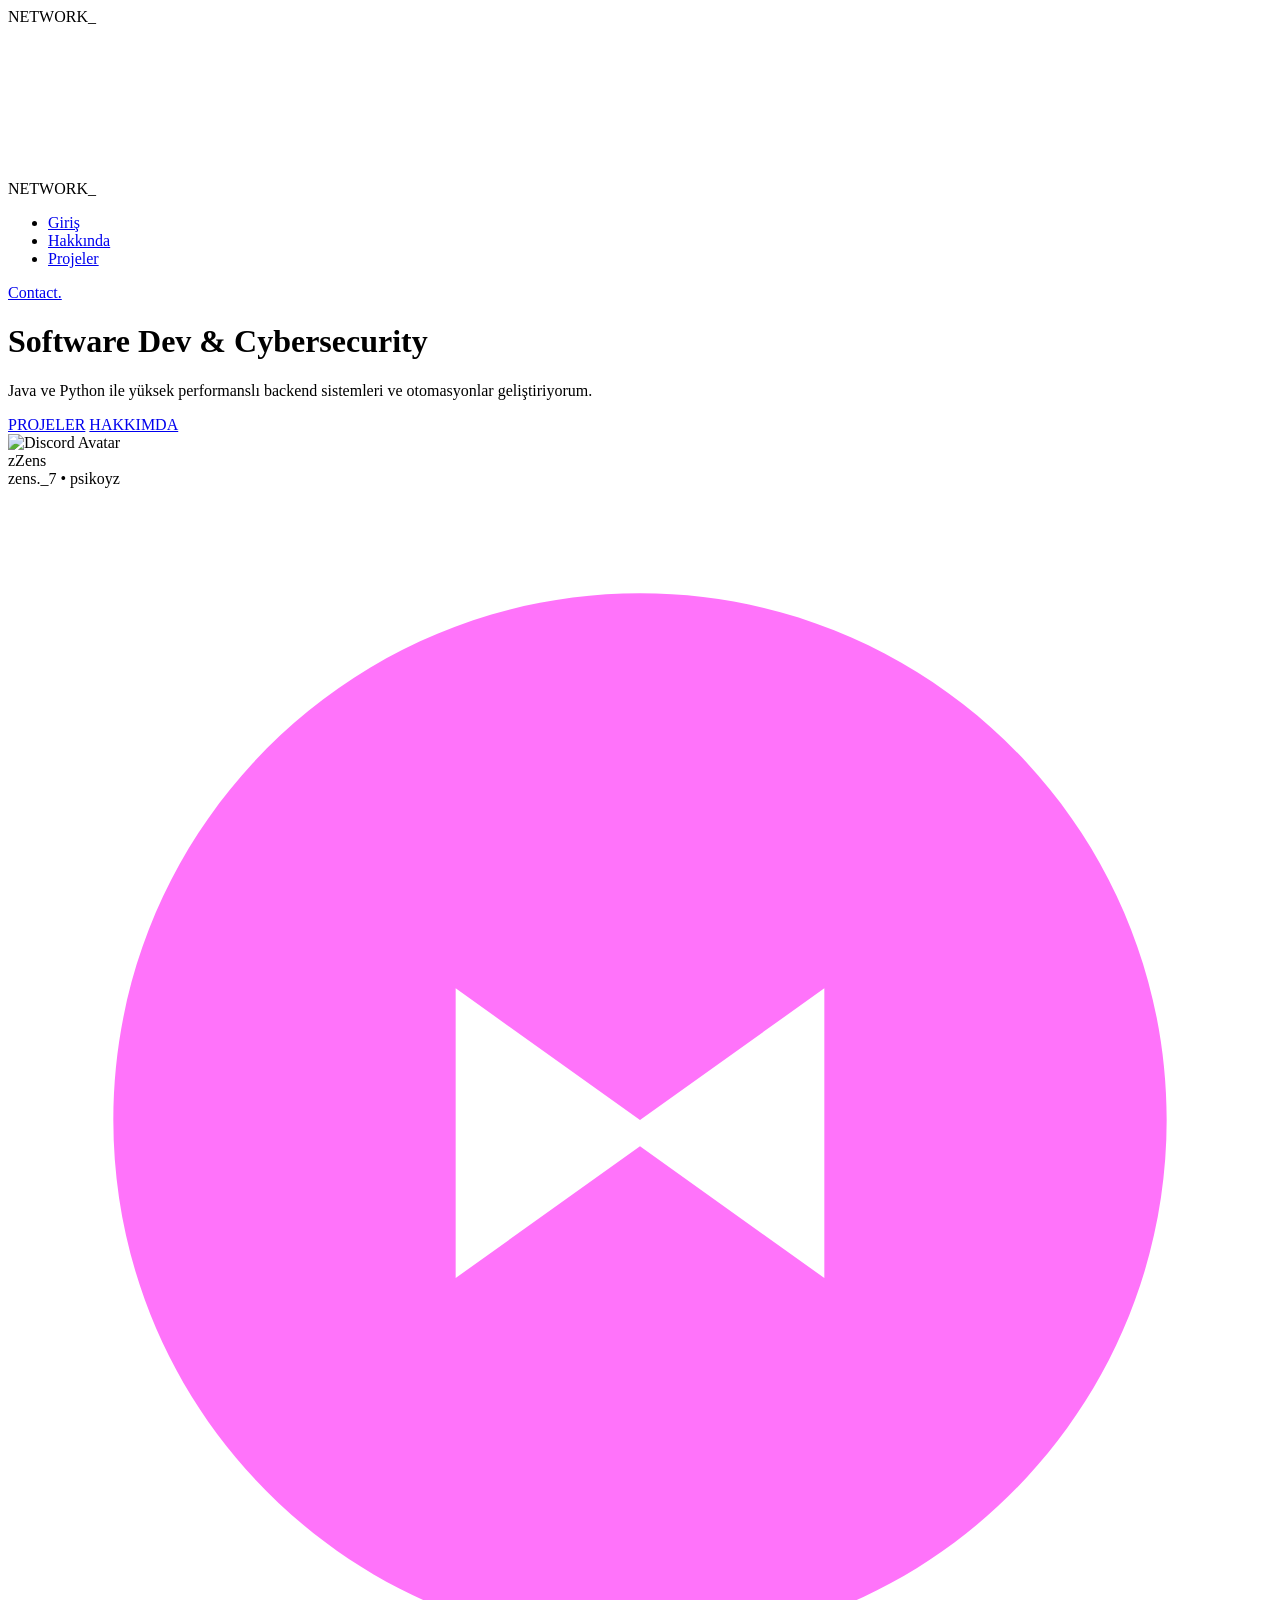
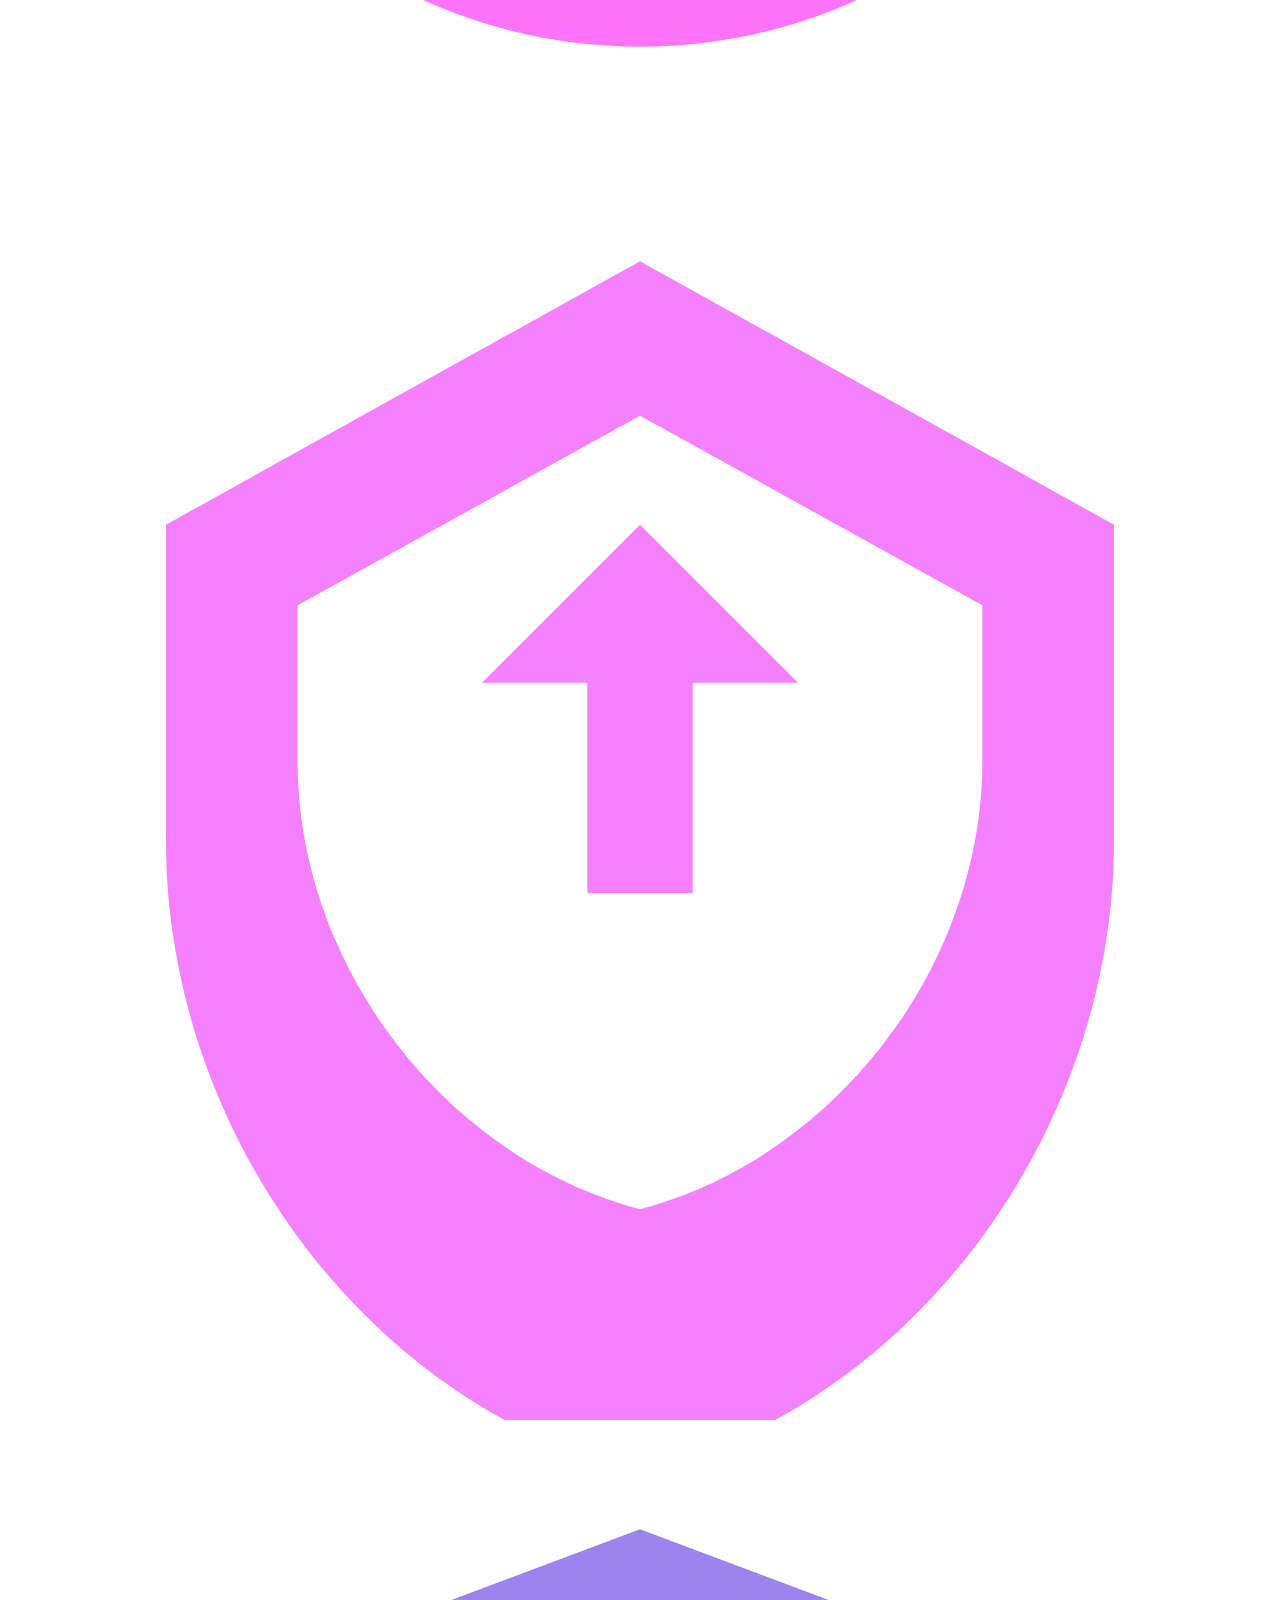
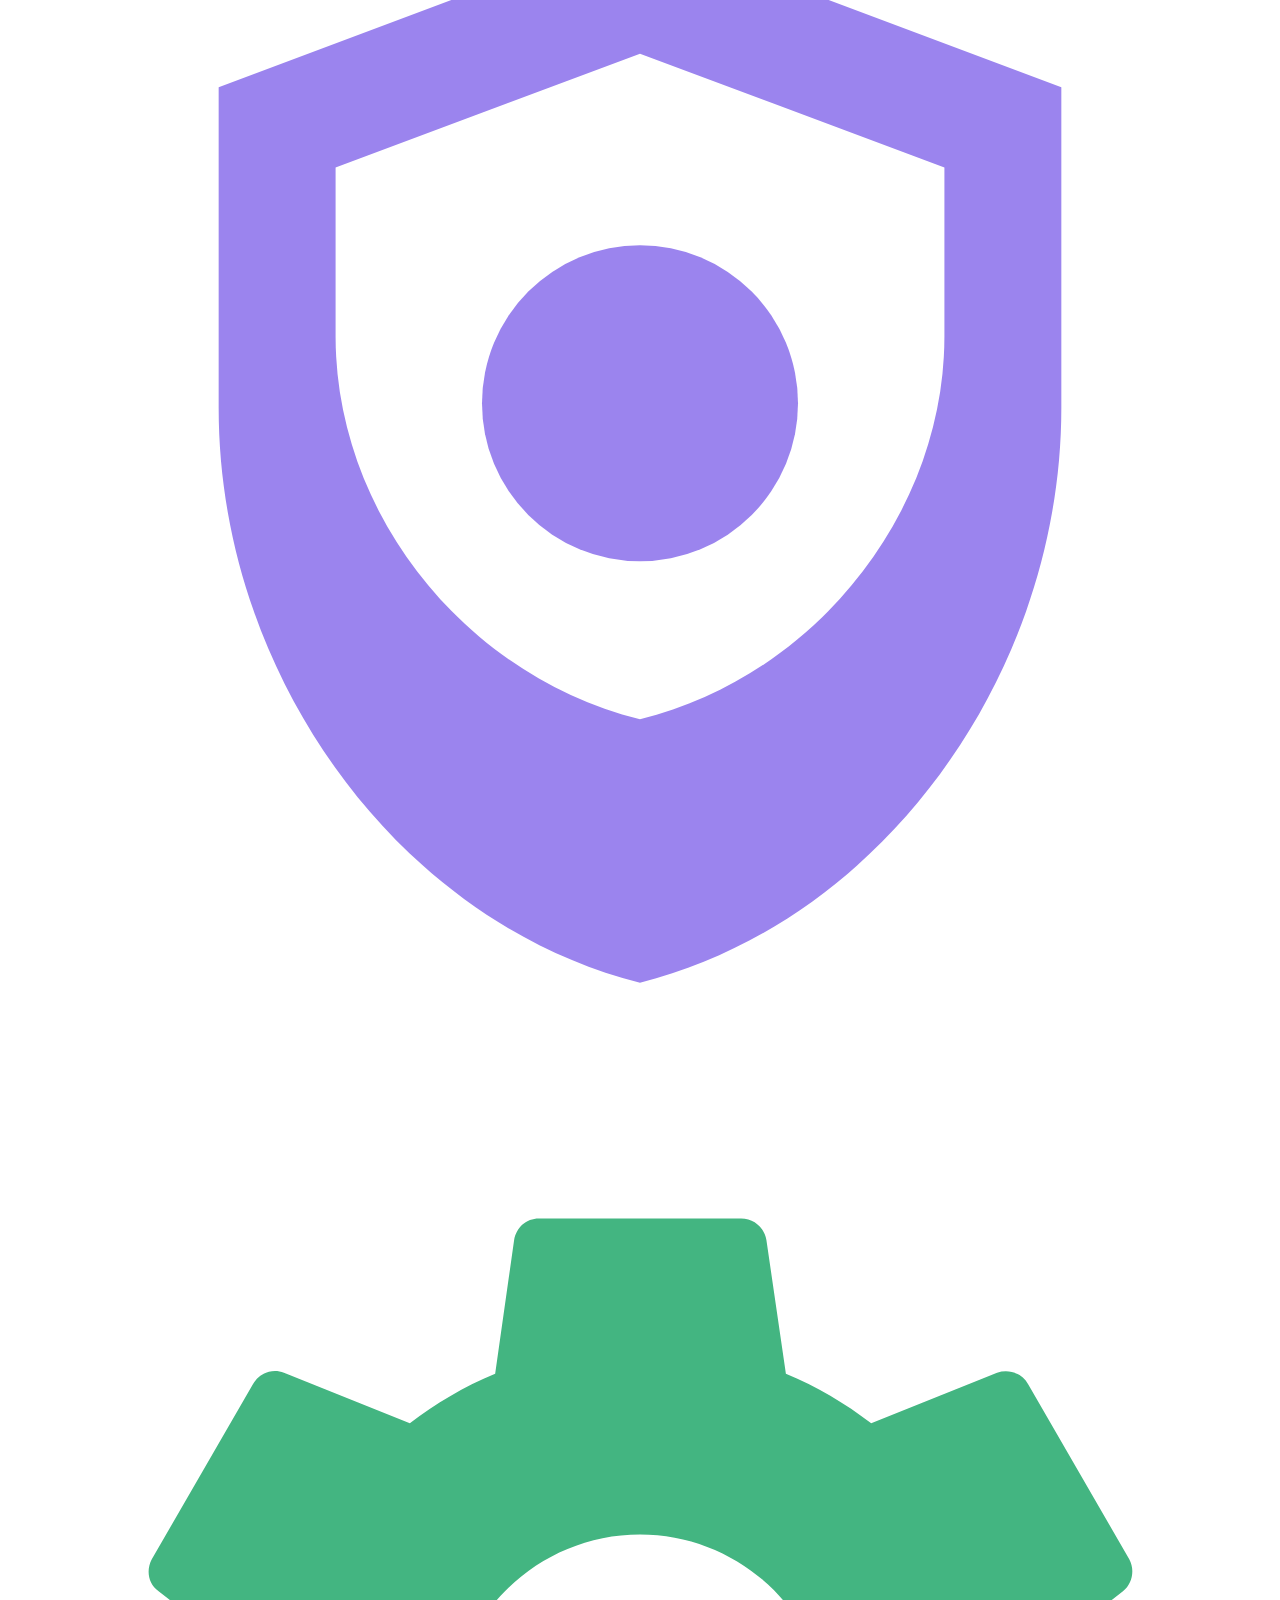
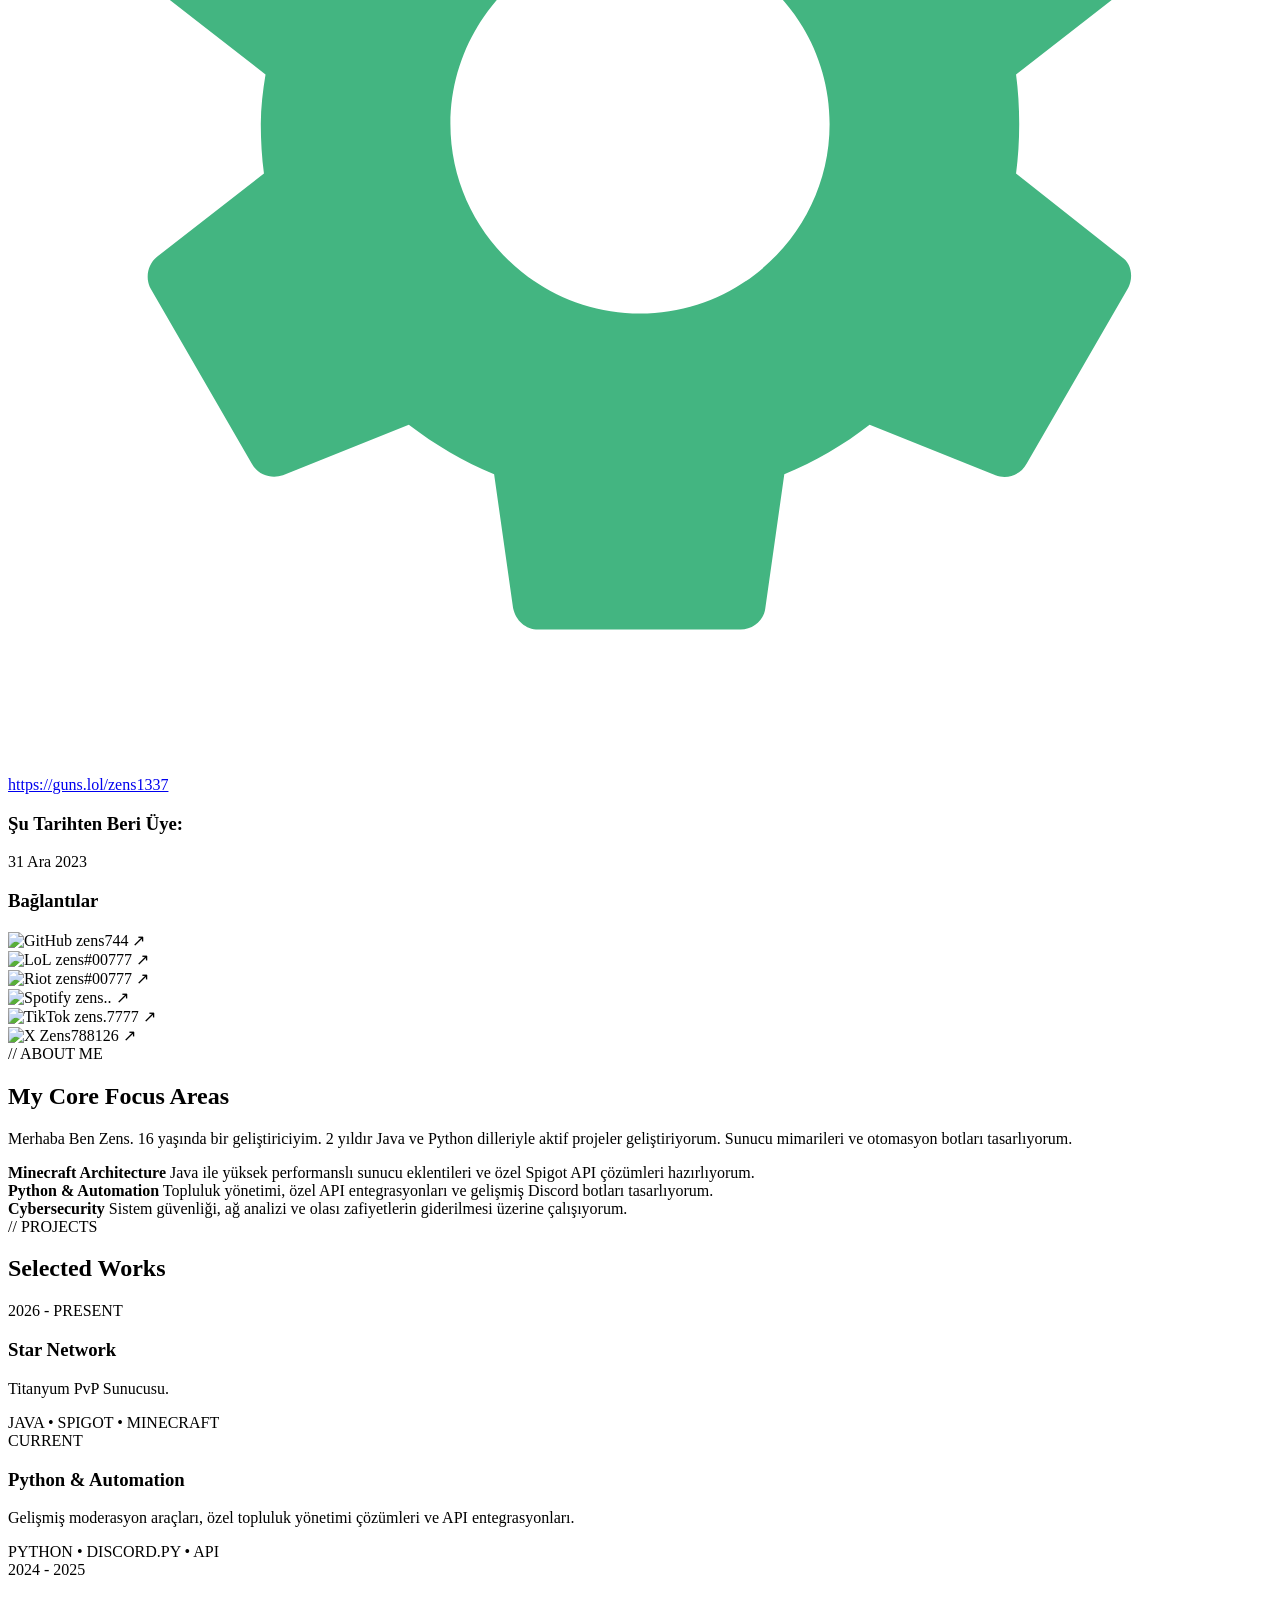
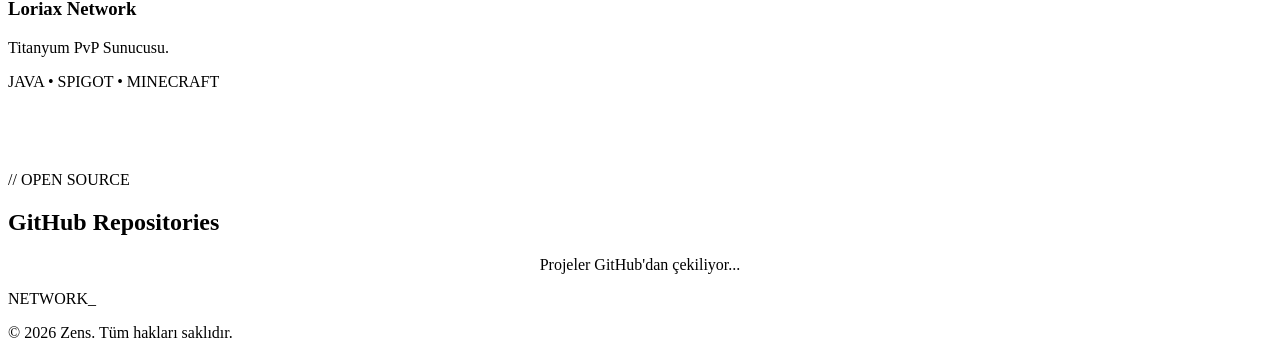
==== index.html @ 5e654271 "Create index.html" ====
<!DOCTYPE html>
<html lang="en">

<head>
    <meta charset="UTF-8">
    <meta name="viewport" content="width=device-width, initial-scale=1.0">
    <title>Zens | Software Development & Cybersecurity</title>
    <link rel="stylesheet" href="style.css">
    <link rel="preconnect" href="https://fonts.googleapis.com">
    <link rel="preconnect" href="https://fonts.gstatic.com" crossorigin>
    <link href="https://fonts.googleapis.com/css2?family=Inter:wght@300;400;500;600;700;800&display=swap"
        rel="stylesheet">
    <meta name="description"
        content="Zens - Software Developer specializing in Java, Python, and Cybersecurity solutions.">
</head>

<body>
    <!-- Modern Preloader -->
    <div id="preloader">
        <div class="loader-content">
            <div class="loader-logo">NETWORK<span>_</span></div>
            <div class="loader-bar">
                <div class="loader-progress"></div>
            </div>
        </div>
    </div>

    <!-- Background Particles -->
    <canvas id="particle-canvas"></canvas>

    <div class="cursor-glow"></div>

    <nav>
        <div class="logo">NETWORK<span>_</span></div>
        <ul class="nav-links">
            <li><a href="#home">Giriş</a></li>
            <li><a href="#about">Hakkında</a></li>
            <li><a href="#projects">Projeler</a></li>
        </ul>
        <div class="nav-contact">
            <a href="mailto:admin@starnetwork.com" class="btn-contact">Contact.</a>
        </div>
    </nav>

    <header id="home">
        <div class="hero-content">
            <div class="line-decor"></div>
            <h1>Software Dev & <span class="highlight">Cybersecurity</span></h1>
            <p>Java ve Python ile yüksek performanslı backend sistemleri ve otomasyonlar geliştiriyorum.</p>
            <div class="hero-btns">
                <a href="#projects" class="btn-corp primary">PROJELER</a>
                <a href="#about" class="btn-corp secondary">HAKKIMDA</a>
            </div>
        </div>

        <div class="discord-widget">
            <div class="discord-card advanced">
                <!-- Discord Banner -->
                <div class="discord-banner" id="discord-banner">
                    <!-- Right-side top badges (Optional Edit Profile / actions) -->
                </div>

                <div class="discord-profile-header">
                    <!-- Avatar & Status -->
                    <div class="discord-avatar-container">
                        <img id="discord-avatar" src="avatar.jpg" alt="Discord Avatar" class="discord-avatar">
                        <div id="discord-status-indicator" class="status-indicator offline"></div>
                    </div>
                </div>

                <div class="discord-body">
                    <div class="discord-header-text">
                        <span class="discord-name" id="discord-name">zZens</span>
                        <div class="discord-subtext">
                            <span class="discord-tag" id="discord-tag">zens._7 • psikoyz</span>
                            <div class="discord-badges-advanced">
                                <!-- Default badges shown in screenshot -->
                                <div class="adv-badge" title="Nitro">
                                    <svg viewBox="0 0 24 24" fill="none" xmlns="http://www.w3.org/2000/svg">
                                        <path d="M12 2C6.48 2 2 6.48 2 12s4.48 10 10 10 10-4.48 10-10S17.52 2 12 2zm3.5 13l-3.5-2.5L8.5 15V9.5L12 12l3.5-2.5V15z" fill="#ff73fa"/>
                                    </svg>
                                </div>
                                <div class="adv-badge" title="Server Booster">
                                    <svg viewBox="0 0 24 24" fill="none" xmlns="http://www.w3.org/2000/svg">
                                        <path d="M12 2L3 7v6c0 5.55 3.84 10.74 9 12 5.16-1.26 9-6.45 9-12V7l-9-5zm0 18c-3.75-1-6.5-4.66-6.5-8.5V8.53l6.5-3.6 6.5 3.6V11.5c0 3.84-2.75 7.5-6.5 8.5z" fill="#f47fff"/>
                                        <path d="M12 7l-3 3h2v4h2v-4h2l-3-3z" fill="#f47fff"/>
                                    </svg>
                                </div>
                                <div class="adv-badge" title="HypeSquad Bravery">
                                    <svg viewBox="0 0 24 24" fill="none" xmlns="http://www.w3.org/2000/svg">
                                        <path d="M12 2L4 5v6.09c0 5.05 3.41 9.76 8 10.91 4.59-1.15 8-5.86 8-10.91V5l-8-3zm0 15c-3.32-.82-5.78-3.92-5.78-7.27V6.52l5.78-2.16 5.78 2.16v3.21c0 3.35-2.46 6.45-5.78 7.27z" fill="#9b84ee"/>
                                        <circle cx="12" cy="11" r="3" fill="#9b84ee"/>
                                    </svg>
                                </div>
                                <div class="adv-badge" title="Active Developer">
                                    <svg viewBox="0 0 24 24" fill="none" xmlns="http://www.w3.org/2000/svg">
                                        <path d="M19.14,12.94c0.04-0.3,0.06-0.61,0.06-0.94c0-0.32-0.02-0.64-0.06-0.94l2.03-1.58c0.18-0.14,0.23-0.41,0.12-0.61 l-1.92-3.32c-0.12-0.22-0.37-0.29-0.59-0.22l-2.39,0.96c-0.5-0.38-1.03-0.7-1.62-0.94L14.4,2.81c-0.04-0.24-0.24-0.41-0.48-0.41 h-3.84c-0.24,0-0.43,0.17-0.47,0.41L9.25,5.35C8.66,5.59,8.12,5.92,7.63,6.29L5.24,5.33c-0.22-0.08-0.47,0-0.59,0.22L2.73,8.87 C2.62,9.08,2.66,9.34,2.86,9.48l2.03,1.58C4.84,11.36,4.8,11.69,4.8,12s0.02,0.64,0.06,0.94l-2.03,1.58 c-0.18,0.14-0.23,0.41-0.12,0.61l1.92,3.32c0.12,0.22,0.37,0.29,0.59,0.22l2.39-0.96c0.5,0.38,1.03,0.7,1.62,0.94l0.36,2.54 c0.05,0.24,0.24,0.41,0.48,0.41h3.84c0.24,0,0.44-0.17,0.47-0.41l0.36-2.54c0.59-0.24,1.13-0.56,1.62-0.94l2.39,0.96 c0.22,0.08,0.47,0,0.59-0.22l1.92-3.32c0.12-0.22,0.07-0.49-0.12-0.61L19.14,12.94Z M12,15.6c-1.98,0-3.6-1.62-3.6-3.6 s1.62-3.6,3.6-3.6s3.6,1.62,3.6,3.6S13.98,15.6,12,15.6z" fill="#43b581"/>
                                    </svg>
                                </div>
                            </div>
                        </div>
                    </div>

                    <div class="discord-divider"></div>

                    <div class="discord-section">
                        <p class="discord-bio" id="discord-custom-status">
                            <a href="https://guns.lol/zens1337" target="_blank"
                                class="bio-link">https://guns.lol/zens1337</a>
                        </p>
                    </div>

                    <div class="discord-section">
                        <h3 class="discord-section-title">Şu Tarihten Beri Üye:</h3>
                        <p class="discord-text">31 Ara 2023</p>
                    </div>

                    <div class="discord-section">
                        <h3 class="discord-section-title">Bağlantılar</h3>
                        <div class="discord-connections">
                            <div class="connection-item">
                                <img src="https://cdn.simpleicons.org/github/ffffff" alt="GitHub" class="conn-icon">
                                <span class="conn-name">zens744</span>
                                <span class="conn-arrow">↗</span>
                            </div>
                            <div class="connection-item">
                                <img src="https://cdn.simpleicons.org/leagueoflegends/ffffff" alt="LoL"
                                    class="conn-icon">
                                <span class="conn-name">zens#00777</span>
                                <span class="conn-arrow">↗</span>
                            </div>
                            <div class="connection-item">
                                <img src="https://cdn.simpleicons.org/riotgames/ffffff" alt="Riot" class="conn-icon">
                                <span class="conn-name">zens#00777</span>
                                <span class="conn-arrow">↗</span>
                            </div>
                            <div class="connection-item">
                                <img src="https://cdn.simpleicons.org/spotify/1ed760" alt="Spotify" class="conn-icon">
                                <span class="conn-name">zens..</span>
                                <span class="conn-arrow">↗</span>
                            </div>
                            <div class="connection-item">
                                <img src="https://cdn.simpleicons.org/tiktok/ffffff" alt="TikTok" class="conn-icon">
                                <span class="conn-name">zens.7777</span>
                                <span class="conn-arrow">↗</span>
                            </div>
                            <div class="connection-item">
                                <img src="https://cdn.simpleicons.org/x/ffffff" alt="X" class="conn-icon">
                                <span class="conn-name">Zens788126</span>
                                <span class="conn-arrow">↗</span>
                            </div>
                        </div>
                    </div>

                    <!-- Dynamic Presence Info -->
                    <div class="discord-presence" id="discord-presence" style="display: none;">
                        <div class="discord-divider"></div>
                        <h3 class="discord-section-title" id="presence-title">PLAYING A GAME</h3>
                        <div class="presence-content">
                            <img id="presence-image" src="" alt="Activity Image" class="presence-image">
                            <div class="presence-details">
                                <div id="presence-name" class="presence-bold">VS Code</div>
                                <div id="presence-details-text" class="discord-text">Editing index.html</div>
                                <div id="presence-state" class="discord-text">Line 42</div>
                            </div>
                        </div>
                    </div>
                </div>
            </div>
        </div>
    </header>

    <section id="about" class="about-section">
        <div class="container">
            <div class="about-grid">
                <div class="about-text">
                    <span class="section-tag">// ABOUT ME</span>
                    <h2>My Core <span class="highlight">Focus Areas</span></h2>
                    <p>Merhaba Ben Zens. 16 yaşında bir geliştiriciyim. 2 yıldır Java ve Python dilleriyle aktif
                        projeler geliştiriyorum.
                        Sunucu mimarileri ve otomasyon botları tasarlıyorum.</p>
                    <div class="skills-grid">
                        <div class="skill-item">
                            <strong>Minecraft Architecture</strong>
                            Java ile yüksek performanslı sunucu eklentileri ve özel Spigot API çözümleri hazırlıyorum.
                        </div>
                        <div class="skill-item">
                            <strong>Python & Automation</strong>
                            Topluluk yönetimi, özel API entegrasyonları ve gelişmiş Discord botları tasarlıyorum.
                        </div>
                        <div class="skill-item">
                            <strong>Cybersecurity</strong>
                            Sistem güvenliği, ağ analizi ve olası zafiyetlerin giderilmesi üzerine çalışıyorum.
                        </div>
                    </div>
                </div>
            </div>
        </div>
    </section>

    <section id="projects" class="projects-section">
        <div class="container">
            <div class="section-header">
                <span class="section-tag">// PROJECTS</span>
                <h2 class="section-title">Selected Works</h2>
            </div>
            <div class="project-grid">
                <!-- Star Network -->
                <div class="project-card-corp">
                    <div class="project-meta">2026 - PRESENT</div>
                    <h3>Star Network</h3>
                    <p>Titanyum PvP Sunucusu.</p>
                    <div class="tags">JAVA • SPIGOT • MINECRAFT</div>
                </div>
                <!-- Discord Development -->
                <div class="project-card-corp">
                    <div class="project-meta">CURRENT</div>
                    <h3>Python & Automation</h3>
                    <p>Gelişmiş moderasyon araçları, özel topluluk yönetimi çözümleri ve API entegrasyonları.</p>
                    <div class="tags">PYTHON • DISCORD.PY • API</div>
                </div>
                <!-- Loriax -->
                <div class="project-card-corp archive">
                    <div class="project-meta">2024 - 2025</div>
                    <h3>Loriax Network</h3>
                    <p>Titanyum PvP Sunucusu.</p>
                    <div class="tags">JAVA • SPIGOT • MINECRAFT</div>
                </div>
            </div>

            <!-- GitHub Dinamik Repolar -->
            <div class="section-header" style="margin-top: 5rem;">
                <span class="section-tag">// OPEN SOURCE</span>
                <h2 class="section-title">GitHub Repositories</h2>
            </div>
            <div class="project-grid" id="github-repos">
                <!-- Yükleniyor durumu -->
                <div class="project-card-corp archive" style="text-align: center; grid-column: 1 / -1;">
                    <p>Projeler GitHub'dan çekiliyor...</p>
                </div>
            </div>
        </div>
    </section>

    <footer>
        <div class="container">
            <div class="footer-bottom">
                <div class="footer-logo">NETWORK<span>_</span></div>
                <div class="footer-info">
                    <p>&copy; 2026 Zens. Tüm hakları saklıdır.</p>
                </div>
            </div>
        </div>
    </footer>

    <script src="script.js"></script>
</body>

</html>
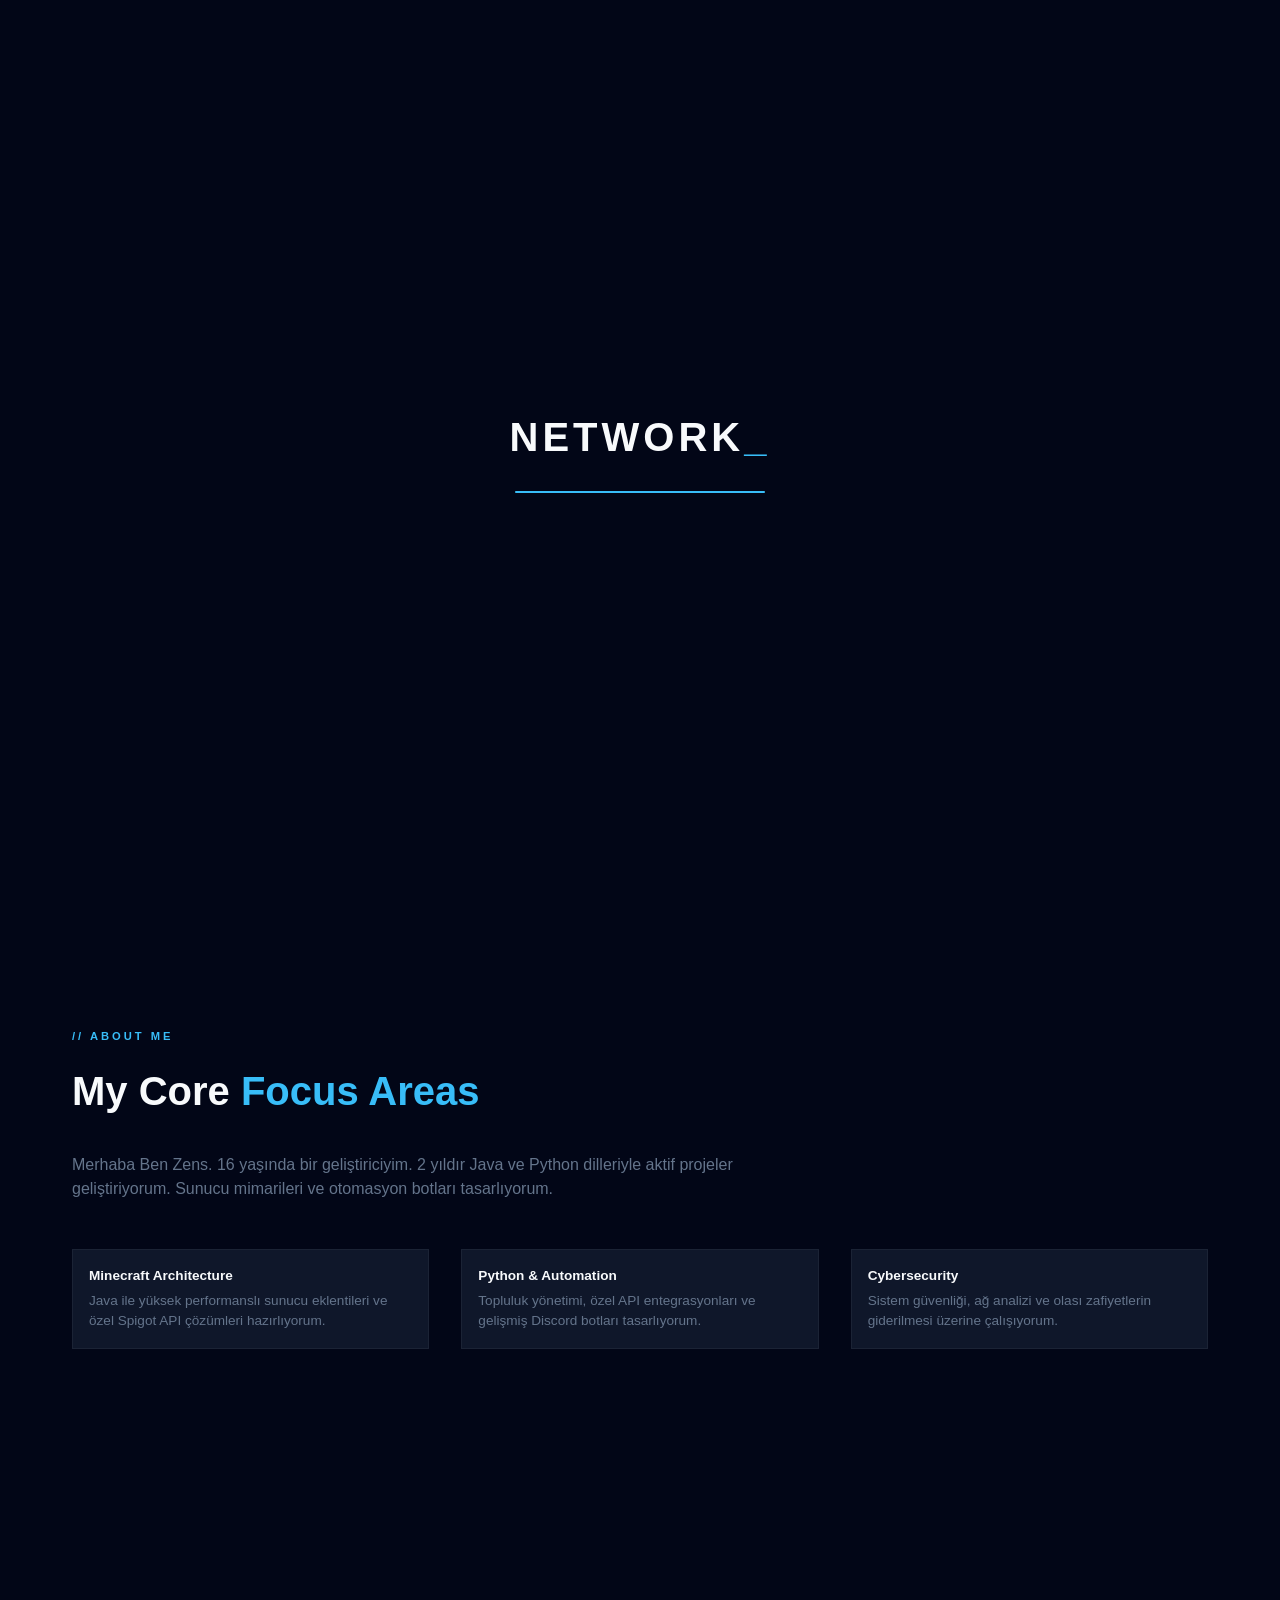
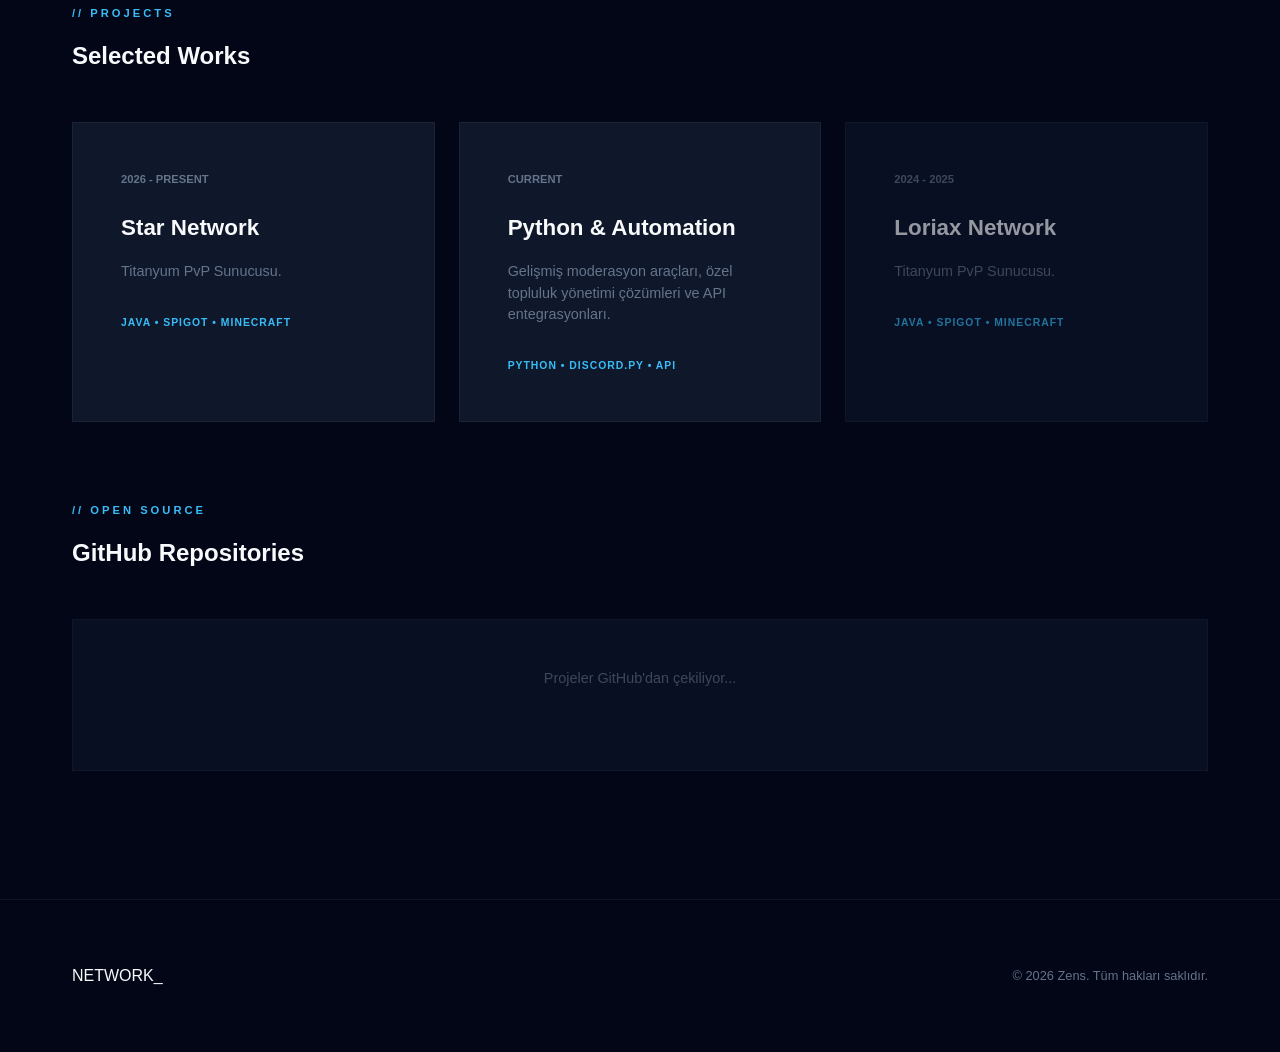
==== commit ee152cfe: "Add files via upload" ====
--- a/index.html
+++ b/index.html
@@ -256,4 +256,4 @@
     <script src="script.js"></script>
 </body>
 
-</html>
+</html>
--- a/style.css
+++ b/style.css
@@ -0,0 +1,621 @@
+:root {
+    --bg-primary: #020617;
+    --bg-secondary: #0f172a;
+    --primary: #94a3b8;
+    --accent: #38bdf8;
+    --text-main: #f8fafc;
+    --text-muted: #64748b;
+    --border: rgba(255, 255, 255, 0.05);
+}
+
+* {
+    margin: 0;
+    padding: 0;
+    box-sizing: border-box;
+    font-family: 'Inter', sans-serif;
+}
+
+body {
+    background-color: var(--bg-primary);
+    color: var(--text-main);
+    overflow-x: hidden;
+    line-height: 1.5;
+}
+
+.cursor-glow {
+    position: fixed;
+    width: 500px;
+    height: 500px;
+    background: radial-gradient(circle, rgba(56, 189, 248, 0.03) 0%, transparent 70%);
+    border-radius: 50%;
+    pointer-events: none;
+    z-index: -1;
+    transform: translate(-50%, -50%);
+}
+
+.container {
+    max-width: 1200px;
+    margin: 0 auto;
+    padding: 0 2rem;
+}
+
+.highlight {
+    color: var(--accent);
+}
+
+/* Nav */
+nav {
+    display: flex;
+    justify-content: space-between;
+    align-items: center;
+    padding: 2rem 5%;
+    position: fixed;
+    width: 100%;
+    top: 0;
+    background: rgba(2, 6, 23, 0.9);
+    backdrop-filter: blur(20px);
+    z-index: 1000;
+    border-bottom: 1px solid var(--border);
+}
+
+.logo {
+    font-size: 1.2rem;
+    font-weight: 800;
+    letter-spacing: 2px;
+}
+
+.logo span { color: var(--accent); }
+
+.nav-links {
+    display: flex;
+    gap: 3rem;
+    list-style: none;
+}
+
+.nav-links a {
+    text-decoration: none;
+    color: var(--text-muted);
+    font-size: 0.8rem;
+    font-weight: 600;
+    text-transform: uppercase;
+    letter-spacing: 1px;
+    transition: 0.3s;
+}
+
+.nav-links a:hover { color: var(--text-main); }
+
+.btn-contact {
+    color: var(--text-main);
+    text-decoration: none;
+    font-weight: 700;
+    font-size: 0.9rem;
+    border-bottom: 2px solid var(--accent);
+}
+
+/* Hero */
+header {
+    height: 100vh;
+    display: grid;
+    grid-template-columns: 1.2fr 1fr;
+    gap: 4rem;
+    align-items: center;
+    padding: 0 10%;
+    background: radial-gradient(circle at 10% 20%, rgba(56, 189, 248, 0.05), transparent);
+}
+
+.hero-content { max-width: 800px; }
+
+.line-decor {
+    width: 50px;
+    height: 2px;
+    background: var(--accent);
+    margin-bottom: 2rem;
+}
+
+.hero-content h1 {
+    font-size: 4rem;
+    font-weight: 800;
+    line-height: 1.1;
+    margin-bottom: 2rem;
+    letter-spacing: -2px;
+}
+
+.hero-content p {
+    font-size: 1.1rem;
+    color: var(--text-muted);
+    max-width: 500px;
+    margin-bottom: 3rem;
+}
+
+.btn-corp {
+    padding: 1rem 2.5rem;
+    font-size: 0.85rem;
+    font-weight: 700;
+    text-decoration: none;
+    letter-spacing: 1px;
+    transition: all 0.4s cubic-bezier(0.2, 0.8, 0.2, 1);
+    display: inline-block;
+    border-radius: 8px;
+    position: relative;
+    overflow: hidden;
+}
+
+.btn-corp.primary {
+    background: var(--text-main);
+    color: var(--bg-primary);
+    margin-right: 1.5rem;
+    box-shadow: 0 4px 15px rgba(255, 255, 255, 0.1);
+}
+
+.btn-corp.primary:hover {
+    background: #ffffff;
+    box-shadow: 0 8px 25px rgba(255, 255, 255, 0.25);
+    transform: translateY(-3px) scale(1.02);
+}
+
+.btn-corp.primary:active {
+    transform: translateY(1px) scale(0.98);
+    box-shadow: 0 2px 10px rgba(255, 255, 255, 0.1);
+}
+
+.btn-corp.secondary {
+    border: 1px solid var(--border);
+    color: var(--text-main);
+    background: transparent;
+}
+
+.btn-corp.secondary:hover {
+    border-color: var(--accent);
+    color: var(--accent);
+    box-shadow: 0 8px 25px rgba(56, 189, 248, 0.15);
+    transform: translateY(-3px) scale(1.02);
+    background: rgba(56, 189, 248, 0.05);
+}
+
+.btn-corp.secondary:active {
+    transform: translateY(1px) scale(0.98);
+}
+
+/* Discord Card Styling */
+.discord-widget {
+    display: flex !important;
+    justify-content: center !important;
+    align-items: center !important;
+    perspective: 1000px !important;
+}
+
+.discord-card.advanced {
+    width: 360px !important;
+    background: #111214 !important;
+    border-radius: 8px !important;
+    overflow: hidden !important;
+    box-shadow: 0 8px 24px rgba(0, 0, 0, 0.4) !important;
+    font-family: 'Inter', sans-serif !important;
+    border: none !important;
+}
+
+.discord-banner {
+    height: 120px !important;
+    background: #2b2d31 !important;
+    position: relative !important;
+    transition: background 0.5s ease !important;
+}
+
+.discord-profile-header {
+    padding: 0 16px !important;
+    display: flex !important;
+    justify-content: space-between !important;
+    align-items: flex-end !important;
+    margin-top: -60px !important;
+    position: relative !important;
+}
+
+.discord-avatar-container {
+    position: relative !important;
+    width: 92px !important;
+    height: 92px !important;
+}
+
+.discord-avatar {
+    width: 92px !important;
+    height: 92px !important;
+    border-radius: 50% !important;
+    border: 6px solid #111214 !important;
+    background: #2b2d31 !important;
+    object-fit: cover !important;
+    display: block !important;
+}
+
+.status-indicator {
+    position: absolute !important;
+    bottom: 4px !important;
+    right: 4px !important;
+    width: 24px !important;
+    height: 24px !important;
+    border-radius: 50% !important;
+    border: 5px solid #111214 !important;
+    transition: background-color 0.3s ease !important;
+}
+
+.status-indicator.online { background-color: #23a55a !important; }
+.status-indicator.idle { background-color: #f0b232 !important; }
+.status-indicator.dnd { background-color: #f23f43 !important; }
+.status-indicator.offline { background-color: #80848e !important; }
+
+.discord-body {
+    padding: 16px !important;
+    background: #111214 !important;
+}
+
+.discord-header-text {
+    margin-bottom: 12px !important;
+}
+
+.discord-name {
+    font-size: 1.25rem !important;
+    font-weight: 800 !important;
+    color: #f2f3f5 !important;
+    display: block !important;
+}
+
+.discord-subtext {
+    display: flex !important;
+    align-items: center !important;
+    gap: 8px !important;
+    margin-top: 2px !important;
+}
+
+.discord-tag {
+    font-size: 0.85rem !important;
+    color: #dbdee1 !important;
+}
+
+.discord-badges-advanced {
+    display: flex !important;
+    gap: 4px !important;
+}
+
+.adv-badge {
+    width: 20px !important;
+    height: 20px !important;
+    display: flex !important;
+    align-items: center !important;
+    justify-content: center !important;
+}
+
+.adv-badge svg {
+    width: 100% !important;
+    height: 100% !important;
+    filter: drop-shadow(0 2px 4px rgba(0,0,0,0.5));
+}
+
+.discord-divider {
+    height: 1px !important;
+    background: #313338 !important;
+    margin: 12px 0 !important;
+}
+
+.discord-section {
+    margin-bottom: 16px !important;
+}
+
+.discord-section-title {
+    font-size: 0.75rem !important;
+    font-weight: 700 !important;
+    color: #b5bac1 !important;
+    text-transform: uppercase !important;
+    margin-bottom: 8px !important;
+}
+
+.discord-text {
+    font-size: 0.85rem !important;
+    color: #dbdee1 !important;
+}
+
+.discord-bio {
+    margin-bottom: 4px !important;
+}
+
+.discord-bio .bio-link {
+    color: #00a8fc !important;
+    text-decoration: none !important;
+    font-size: 0.85rem !important;
+}
+
+.discord-bio .bio-link:hover {
+    text-decoration: underline !important;
+}
+
+.discord-connections {
+    display: flex !important;
+    flex-direction: column !important;
+    gap: 4px !important;
+}
+
+.connection-item {
+    display: flex !important;
+    align-items: center !important;
+    padding: 8px 12px !important;
+    background: #2b2d31 !important;
+    border-radius: 4px !important;
+    color: #dbdee1 !important;
+    font-size: 0.85rem !important;
+    transition: background 0.2s !important;
+}
+
+.connection-item:hover {
+    background: #313338 !important;
+}
+
+.conn-icon {
+    width: 20px !important;
+    height: 20px !important;
+    margin-right: 12px !important;
+}
+
+.conn-arrow {
+    margin-left: auto !important;
+    color: #80848e !important;
+    font-size: 1rem !important;
+    font-weight: bold !important;
+}
+
+.discord-presence {
+    transition: all 0.3s ease !important;
+}
+
+.presence-content {
+    display: flex !important;
+    gap: 12px !important;
+    align-items: center !important;
+}
+
+.presence-image {
+    width: 60px !important;
+    height: 60px !important;
+    border-radius: 8px !important;
+    object-fit: cover !important;
+    background: rgba(0, 0, 0, 0.2) !important;
+}
+
+.presence-details {
+    font-size: 0.8rem !important;
+    color: #b5bac1 !important;
+    overflow: hidden !important;
+    text-overflow: ellipsis !important;
+    white-space: nowrap !important;
+    max-width: 200px !important;
+}
+
+.presence-bold {
+    color: #f2f3f5 !important;
+    font-weight: 600 !important;
+    margin-bottom: 2px !important;
+    font-size: 0.85rem !important;
+}
+
+/* Sections */
+section { padding: 8rem 0; }
+
+.section-tag {
+    font-size: 0.7rem;
+    font-weight: 800;
+    color: var(--accent);
+    letter-spacing: 3px;
+    margin-bottom: 1rem;
+    display: block;
+}
+
+.about-text h2 { font-size: 2.5rem; margin-bottom: 2rem; }
+
+.about-text p { color: var(--text-muted); font-size: 1rem; margin-bottom: 3rem; max-width: 700px; }
+
+.skills-grid {
+    display: grid;
+    grid-template-columns: repeat(auto-fit, minmax(250px, 1fr));
+    gap: 2rem;
+}
+
+.skill-item {
+    font-size: 0.85rem;
+    color: var(--text-muted);
+    padding: 1rem;
+    background: var(--bg-secondary);
+    border: 1px solid var(--border);
+}
+
+.skill-item strong { color: var(--text-main); display: block; margin-bottom: 0.3rem; }
+
+/* Projects */
+.project-grid {
+    display: grid;
+    grid-template-columns: repeat(auto-fit, minmax(350px, 1fr));
+    gap: 1.5rem;
+    margin-top: 3rem;
+}
+
+.project-card-corp {
+    background: var(--bg-secondary);
+    border: 1px solid var(--border);
+    padding: 3rem;
+    transition: 0.3s;
+}
+
+.project-card-corp:hover { border-color: var(--accent); }
+
+.project-meta {
+    font-size: 0.7rem;
+    font-weight: 700;
+    color: var(--text-muted);
+    margin-bottom: 1.5rem;
+}
+
+.project-card-corp h3 { font-size: 1.4rem; margin-bottom: 1rem; }
+
+.project-card-corp p { font-size: 0.9rem; color: var(--text-muted); margin-bottom: 2rem; }
+
+.tags {
+    font-size: 0.65rem;
+    font-weight: 800;
+    color: var(--accent);
+    letter-spacing: 1px;
+}
+
+.project-card-corp.archive { opacity: 0.6; }
+
+/* Footer */
+footer { padding: 4rem 0; border-top: 1px solid var(--border); }
+
+.footer-bottom {
+    display: flex;
+    justify-content: space-between;
+    align-items: center;
+}
+
+.footer-info p { font-size: 0.8rem; color: var(--text-muted); }
+
+@media (max-width: 992px) {
+    header {
+        grid-template-columns: 1fr;
+        height: auto;
+        padding-top: 10rem;
+        padding-bottom: 6rem;
+        gap: 4rem;
+    }
+    
+    .hero-content {
+        display: flex;
+        flex-direction: column;
+        align-items: center;
+        text-align: center;
+    }
+    
+    .line-decor {
+        margin-left: auto;
+        margin-right: auto;
+    }
+}
+
+@media (max-width: 768px) {
+    .hero-content h1 { font-size: 2.5rem; }
+    .nav-links { display: none; }
+}
+
+/* =========================================
+   NEW PREMIUM FEATURES (Preloader & Github)
+========================================= */
+
+/* Particle Canvas */
+#particle-canvas {
+    position: fixed;
+    top: 0;
+    left: 0;
+    width: 100%;
+    height: 100%;
+    z-index: -2;
+    pointer-events: none;
+    opacity: 0.5;
+}
+
+/* Modern Preloader */
+#preloader {
+    position: fixed;
+    top: 0;
+    left: 0;
+    width: 100%;
+    height: 100%;
+    background: var(--bg-primary);
+    z-index: 9999;
+    display: flex;
+    justify-content: center;
+    align-items: center;
+    transition: opacity 0.8s ease, visibility 0.8s ease;
+}
+
+#preloader.hide {
+    opacity: 0;
+    visibility: hidden;
+}
+
+.loader-content {
+    display: flex;
+    flex-direction: column;
+    align-items: center;
+    gap: 1.5rem;
+}
+
+.loader-logo {
+    font-size: 2.5rem;
+    font-weight: 800;
+    letter-spacing: 4px;
+    color: var(--text-main);
+    animation: pulse 2s infinite;
+}
+
+.loader-logo span {
+    color: var(--accent);
+}
+
+.loader-bar {
+    width: 250px;
+    height: 2px;
+    background: rgba(255, 255, 255, 0.05);
+    position: relative;
+    overflow: hidden;
+    border-radius: 2px;
+}
+
+.loader-progress {
+    position: absolute;
+    top: 0;
+    left: 0;
+    height: 100%;
+    width: 0%;
+    background: var(--accent);
+    box-shadow: 0 0 10px var(--accent);
+    animation: loadProgress 1.5s cubic-bezier(0.8, 0, 0.2, 1) forwards;
+}
+
+@keyframes loadProgress {
+    0% { width: 0%; }
+    40% { width: 60%; }
+    100% { width: 100%; }
+}
+
+@keyframes pulse {
+    0%, 100% { opacity: 1; filter: drop-shadow(0 0 5px rgba(56,189,248,0.2)); }
+    50% { opacity: 0.5; filter: none; }
+}
+
+/* GitHub Repositories */
+.github-card {
+    display: flex;
+    flex-direction: column;
+    text-decoration: none;
+    color: var(--text-main);
+    cursor: pointer;
+}
+
+.repo-stats {
+    display: flex;
+    gap: 1rem;
+    margin-top: auto;
+    font-size: 0.8rem;
+    color: var(--text-muted);
+    font-weight: 600;
+    border-top: 1px solid var(--border);
+    padding-top: 1rem;
+}
+
+.repo-lang {
+    display: flex;
+    align-items: center;
+    gap: 5px;
+}
+
+.lang-dot {
+    width: 10px;
+    height: 10px;
+    border-radius: 50%;
+    display: inline-block;
+}
